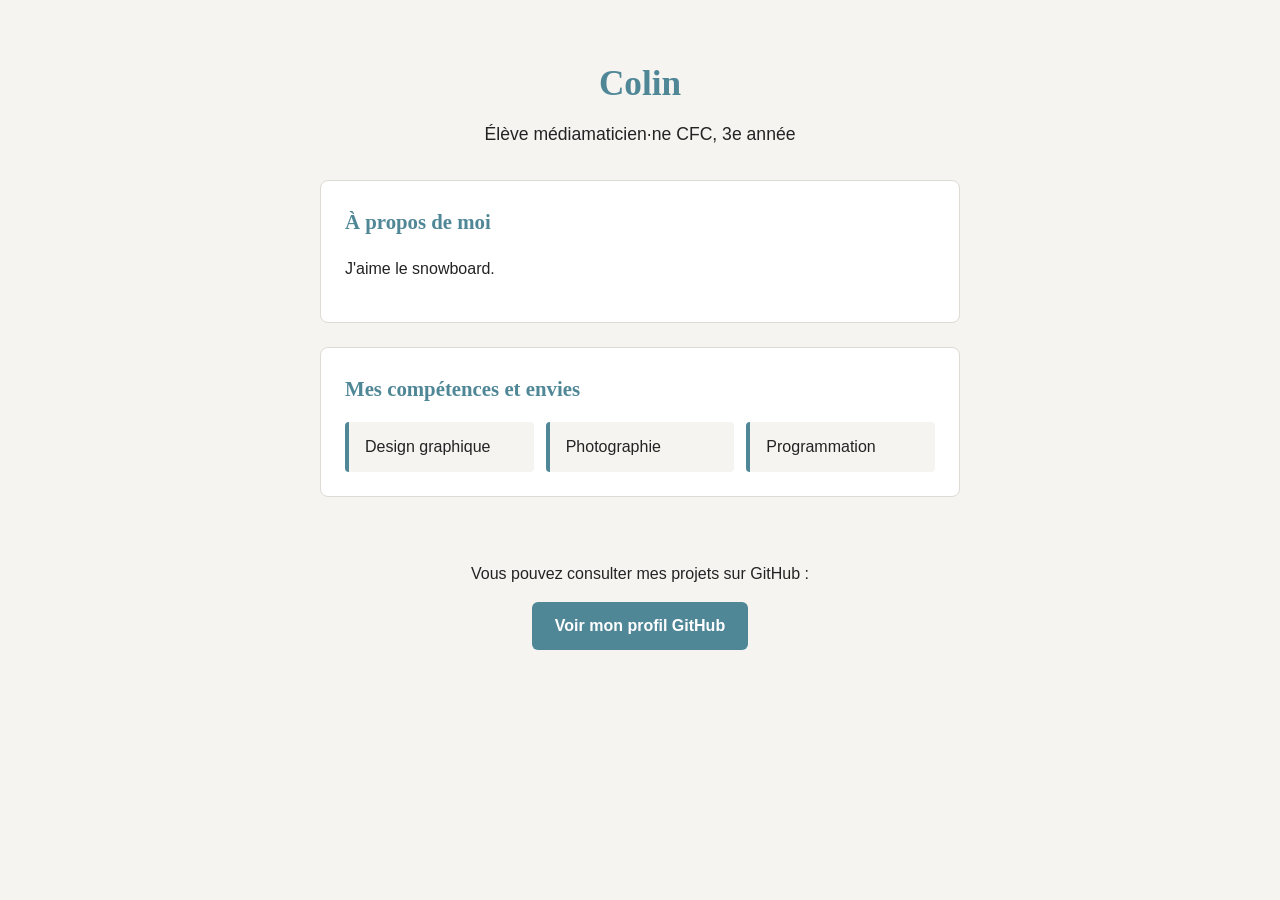
==== index.html @ 80e3033c "Ajoute la page profil générée avec l’IA, corrigée à la main" ====
<!DOCTYPE html>
<html lang="fr">
<head>
<meta charset="UTF-8">
<meta name="viewport" content="width=device-width, initial-scale=1.0">
<title>Colin — Page de présentation</title>
<style>
  /* Couleurs sobres et police définies une seule fois pour toute la page */
  :root {
    --couleur-fond: #f5f4f1;
    --couleur-carte: #ffffff;
    --couleur-texte: #232323;
    --couleur-accent: #508797;
    --couleur-bordure: #dedad4;
  }

  * {
    box-sizing: border-box;
  }

  body {
    margin: 0;
    padding: 1.5rem;
    background-color: var(--couleur-fond);
    color: var(--couleur-texte);
    font-family: Arial, Helvetica, sans-serif;
    line-height: 1.6;
  }

  main {
    max-width: 640px;
    margin: 0 auto;
  }

  header {
    text-align: center;
    padding: 2rem 1rem;
  }

  header h1 {
    font-family: Georgia, "Times New Roman", serif;
    font-size: 2.2rem;
    margin: 0 0 0.5rem 0;
    color: var(--couleur-accent);
  }

  header p {
    margin: 0;
    font-size: 1.1rem;
  }

  section {
    background-color: var(--couleur-carte);
    border: 1px solid var(--couleur-bordure);
    border-radius: 8px;
    padding: 1.5rem;
    margin-bottom: 1.5rem;
  }

  section h2 {
    font-family: Georgia, "Times New Roman", serif;
    font-size: 1.3rem;
    color: var(--couleur-accent);
    margin-top: 0;
  }

  /* Les compétences s'affichent en colonne sur mobile et en ligne sur grand écran */
  ul.competences {
    list-style: none;
    padding: 0;
    margin: 0;
    display: flex;
    flex-direction: column;
    gap: 0.75rem;
  }

  ul.competences li {
    background-color: var(--couleur-fond);
    border-left: 4px solid var(--couleur-accent);
    padding: 0.75rem 1rem;
    border-radius: 4px;
  }

  footer {
    text-align: center;
    padding: 1.5rem 1rem;
  }

  .lien-github {
    display: inline-block;
    padding: 0.7rem 1.4rem;
    background-color: var(--couleur-accent);
    color: #ffffff;
    text-decoration: none;
    border-radius: 6px;
    font-weight: bold;
  }

  .lien-github:hover,
  .lien-github:focus {
    background-color: #1e454f;
  }

  @media (min-width: 500px) {
    ul.competences {
      flex-direction: row;
      flex-wrap: wrap;
    }

    ul.competences li {
      flex: 1 1 30%;
    }
  }
</style>
</head>
<body>
  <main>
    <header>
      <h1>Colin</h1>
      <p>Élève médiamaticien·ne CFC, 3e année</p>
    </header>

    <section>
      <h2>À propos de moi</h2>
      <p>J'aime le snowboard.</p>
    </section>

    <section>
      <h2>Mes compétences et envies</h2>
      <ul class="competences">
        <li>Design graphique</li>
        <li>Photographie</li>
        <li>Programmation</li>
      </ul>
    </section>

    <footer>
      <!-- Le lien s'ouvre dans le même onglet, simple et clair pour la personne qui visite -->
      <p>Vous pouvez consulter mes projets sur GitHub :</p>
      <a class="lien-github" href="https://github.com/colinbenamo-afk">Voir mon profil GitHub</a>
    </footer>
  </main>
</body>
</html>
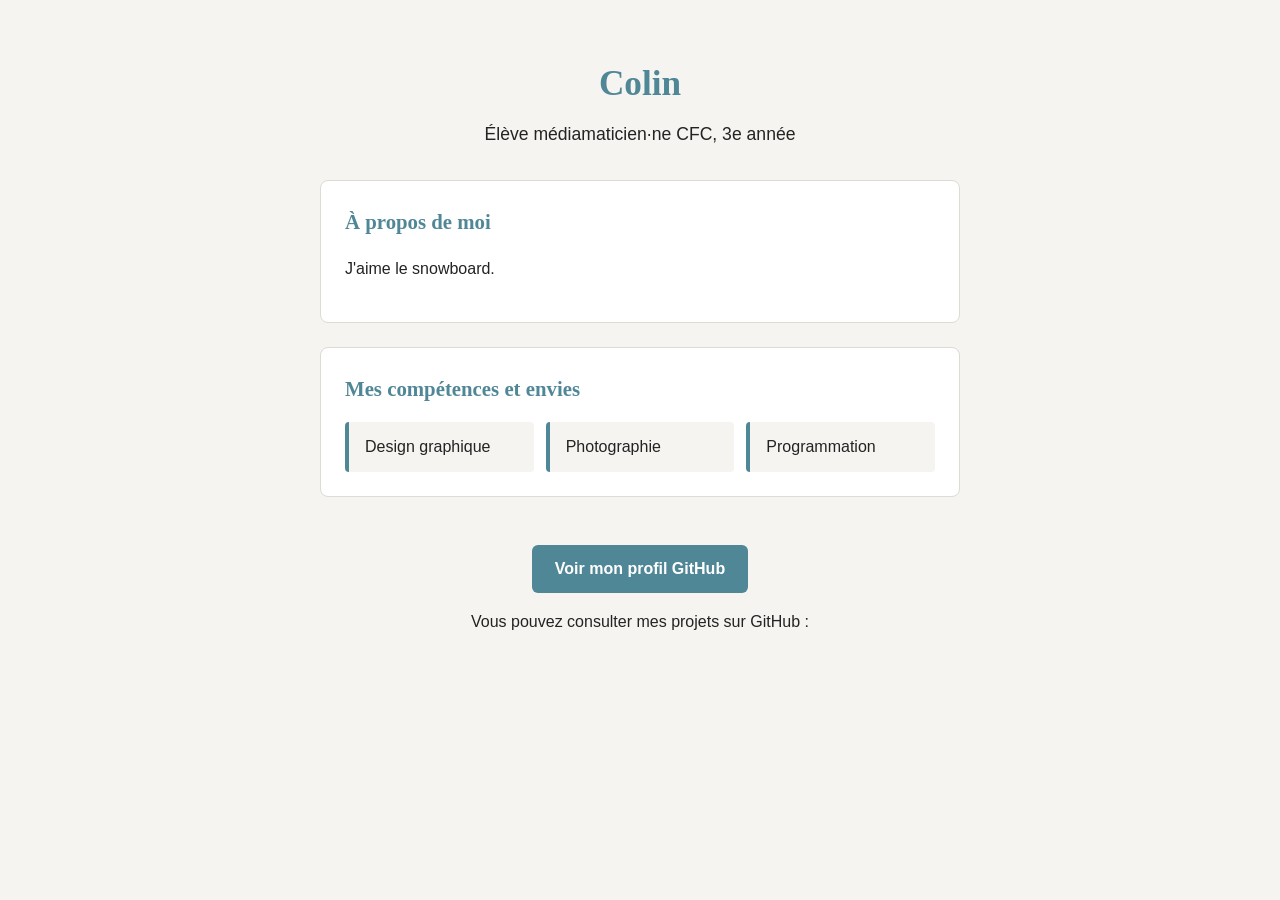
==== commit f014efca: "modification du bouton" ====
--- a/index.html
+++ b/index.html
@@ -24,7 +24,7 @@
     background-color: var(--couleur-fond);
     color: var(--couleur-texte);
     font-family: Arial, Helvetica, sans-serif;
-    line-height: 1.6;
+    line-height: 1.6; 
   }
 
   main {
@@ -135,10 +135,19 @@
     </section>
 
     <footer>
+      <a id="magic" class="lien-github" href="https://github.com/colinbenamo-afk">
+  Voir mon profil GitHub
+</a>
       <!-- Le lien s'ouvre dans le même onglet, simple et clair pour la personne qui visite -->
       <p>Vous pouvez consulter mes projets sur GitHub :</p>
-      <a class="lien-github" href="https://github.com/colinbenamo-afk">Voir mon profil GitHub</a>
+     <!--  <a class="lien-github" href="https://github.com/colinbenamo-afk">Voir mon profil GitHub</a> -->
     </footer>
   </main>
+  <script>
+  document.getElementById("magic").addEventListener("click", function () {
+    this.style.backgroundColor = "#e36414";
+    this.style.color = "#ffffff";
+  });
+</script>
 </body>
-</html>+</html>
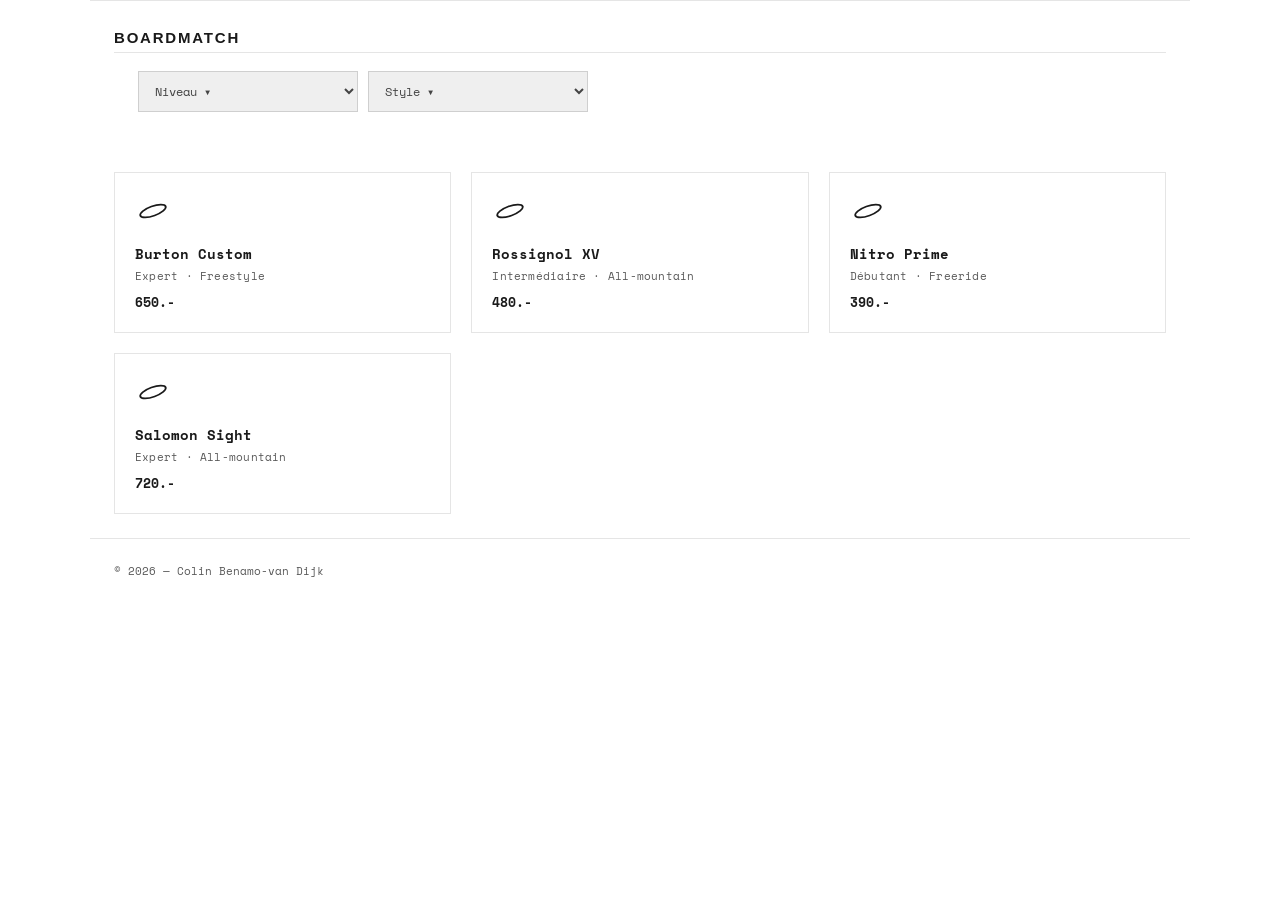
==== commit 114e1c36: "index.html devient l'app BoardMatch : catalogue responsive avec filtres niveau/style Co-Authored-By:" ====
--- a/index.html
+++ b/index.html
@@ -1,153 +1,79 @@
-<!DOCTYPE html>
+<!doctype html>
 <html lang="fr">
 <head>
-<meta charset="UTF-8">
-<meta name="viewport" content="width=device-width, initial-scale=1.0">
-<title>Colin — Page de présentation</title>
-<style>
-  /* Couleurs sobres et police définies une seule fois pour toute la page */
-  :root {
-    --couleur-fond: #f5f4f1;
-    --couleur-carte: #ffffff;
-    --couleur-texte: #232323;
-    --couleur-accent: #508797;
-    --couleur-bordure: #dedad4;
-  }
-
-  * {
-    box-sizing: border-box;
-  }
-
-  body {
-    margin: 0;
-    padding: 1.5rem;
-    background-color: var(--couleur-fond);
-    color: var(--couleur-texte);
-    font-family: Arial, Helvetica, sans-serif;
-    line-height: 1.6; 
-  }
-
-  main {
-    max-width: 640px;
-    margin: 0 auto;
-  }
-
-  header {
-    text-align: center;
-    padding: 2rem 1rem;
-  }
-
-  header h1 {
-    font-family: Georgia, "Times New Roman", serif;
-    font-size: 2.2rem;
-    margin: 0 0 0.5rem 0;
-    color: var(--couleur-accent);
-  }
-
-  header p {
-    margin: 0;
-    font-size: 1.1rem;
-  }
-
-  section {
-    background-color: var(--couleur-carte);
-    border: 1px solid var(--couleur-bordure);
-    border-radius: 8px;
-    padding: 1.5rem;
-    margin-bottom: 1.5rem;
-  }
-
-  section h2 {
-    font-family: Georgia, "Times New Roman", serif;
-    font-size: 1.3rem;
-    color: var(--couleur-accent);
-    margin-top: 0;
-  }
-
-  /* Les compétences s'affichent en colonne sur mobile et en ligne sur grand écran */
-  ul.competences {
-    list-style: none;
-    padding: 0;
-    margin: 0;
-    display: flex;
-    flex-direction: column;
-    gap: 0.75rem;
-  }
-
-  ul.competences li {
-    background-color: var(--couleur-fond);
-    border-left: 4px solid var(--couleur-accent);
-    padding: 0.75rem 1rem;
-    border-radius: 4px;
-  }
-
-  footer {
-    text-align: center;
-    padding: 1.5rem 1rem;
-  }
-
-  .lien-github {
-    display: inline-block;
-    padding: 0.7rem 1.4rem;
-    background-color: var(--couleur-accent);
-    color: #ffffff;
-    text-decoration: none;
-    border-radius: 6px;
-    font-weight: bold;
-  }
-
-  .lien-github:hover,
-  .lien-github:focus {
-    background-color: #1e454f;
-  }
-
-  @media (min-width: 500px) {
-    ul.competences {
-      flex-direction: row;
-      flex-wrap: wrap;
-    }
-
-    ul.competences li {
-      flex: 1 1 30%;
-    }
-  }
-</style>
+<meta charset="utf-8">
+<meta name="viewport" content="width=device-width, initial-scale=1">
+<title>BoardMatch — Catalogue de snowboard</title>
+<link rel="preconnect" href="https://fonts.googleapis.com">
+<link rel="preconnect" href="https://fonts.gstatic.com" crossorigin>
+<link href="https://fonts.googleapis.com/css2?family=Space+Mono:wght@400;700&display=swap" rel="stylesheet">
+<link rel="stylesheet" href="style.css">
 </head>
 <body>
+  <header class="topbar">
+    <h1 class="brand">BoardMatch</h1>
+    <nav class="filters" aria-label="Filtrer les planches">
+      <label class="visually-hidden" for="filtre-niveau">Filtrer par niveau</label>
+      <select id="filtre-niveau" class="filter-field">
+        <option value="">Niveau &#9662;</option>
+        <option value="Expert">Expert</option>
+        <option value="Interm&eacute;diaire">Interm&eacute;diaire</option>
+        <option value="D&eacute;butant">D&eacute;butant</option>
+      </select>
+      <label class="visually-hidden" for="filtre-style">Filtrer par style</label>
+      <select id="filtre-style" class="filter-field">
+        <option value="">Style &#9662;</option>
+        <option value="Freestyle">Freestyle</option>
+        <option value="All-mountain">All-mountain</option>
+        <option value="Freeride">Freeride</option>
+      </select>
+    </nav>
+  </header>
+
   <main>
-    <header>
-      <h1>Colin</h1>
-      <p>Élève médiamaticien·ne CFC, 3e année</p>
-    </header>
-
-    <section>
-      <h2>À propos de moi</h2>
-      <p>J'aime le snowboard.</p>
+    <h2 class="visually-hidden">Liste des planches disponibles</h2>
+    <section class="list" id="liste-planches">
+      <article class="row" data-niveau="Expert" data-style="Freestyle">
+        <svg class="picto" viewBox="0 0 24 24" fill="none" stroke="#1a1a1a" stroke-width="1.2" aria-hidden="true"><ellipse cx="12" cy="12" rx="9" ry="3.2" transform="rotate(-20 12 12)"/></svg>
+        <div class="info">
+          <h3 class="name">Burton Custom</h3>
+          <p class="meta">Expert &middot; Freestyle</p>
+        </div>
+        <p class="price">650.-</p>
+      </article>
+      <article class="row" data-niveau="Interm&eacute;diaire" data-style="All-mountain">
+        <svg class="picto" viewBox="0 0 24 24" fill="none" stroke="#1a1a1a" stroke-width="1.2" aria-hidden="true"><ellipse cx="12" cy="12" rx="9" ry="3.2" transform="rotate(-20 12 12)"/></svg>
+        <div class="info">
+          <h3 class="name">Rossignol XV</h3>
+          <p class="meta">Interm&eacute;diaire &middot; All-mountain</p>
+        </div>
+        <p class="price">480.-</p>
+      </article>
+      <article class="row" data-niveau="D&eacute;butant" data-style="Freeride">
+        <svg class="picto" viewBox="0 0 24 24" fill="none" stroke="#1a1a1a" stroke-width="1.2" aria-hidden="true"><ellipse cx="12" cy="12" rx="9" ry="3.2" transform="rotate(-20 12 12)"/></svg>
+        <div class="info">
+          <h3 class="name">Nitro Prime</h3>
+          <p class="meta">D&eacute;butant &middot; Freeride</p>
+        </div>
+        <p class="price">390.-</p>
+      </article>
+      <article class="row" data-niveau="Expert" data-style="All-mountain">
+        <svg class="picto" viewBox="0 0 24 24" fill="none" stroke="#1a1a1a" stroke-width="1.2" aria-hidden="true"><ellipse cx="12" cy="12" rx="9" ry="3.2" transform="rotate(-20 12 12)"/></svg>
+        <div class="info">
+          <h3 class="name">Salomon Sight</h3>
+          <p class="meta">Expert &middot; All-mountain</p>
+        </div>
+        <p class="price">720.-</p>
+      </article>
     </section>
 
-    <section>
-      <h2>Mes compétences et envies</h2>
-      <ul class="competences">
-        <li>Design graphique</li>
-        <li>Photographie</li>
-        <li>Programmation</li>
-      </ul>
-    </section>
+    <p class="empty" id="empty-state">Aucune planche ne correspond &agrave; ce filtre.</p>
+  </main>
 
-    <footer>
-      <a id="magic" class="lien-github" href="https://github.com/colinbenamo-afk">
-  Voir mon profil GitHub
-</a>
-      <!-- Le lien s'ouvre dans le même onglet, simple et clair pour la personne qui visite -->
-      <p>Vous pouvez consulter mes projets sur GitHub :</p>
-     <!--  <a class="lien-github" href="https://github.com/colinbenamo-afk">Voir mon profil GitHub</a> -->
-    </footer>
-  </main>
-  <script>
-  document.getElementById("magic").addEventListener("click", function () {
-    this.style.backgroundColor = "#e36414";
-    this.style.color = "#ffffff";
-  });
-</script>
+  <footer class="site-footer">
+    <p>&copy; 2026 &mdash; Colin Benamo-van Dijk</p>
+  </footer>
+
+  <script src="script.js"></script>
 </body>
 </html>
--- a/style.css
+++ b/style.css
@@ -0,0 +1,189 @@
+/* BoardMatch — design tokens centralisés (palette, typo, espacements) */
+:root {
+  --color-bg: #ffffff;
+  --color-text: #1a1a1a;
+  --color-text-muted: #444444;
+  --color-meta: #595959;
+  --color-border: #e5e5e5;
+  --color-border-strong: #cfcfcf;
+  --color-border-soft: #eeeeee;
+
+  --font-title: -apple-system, "Helvetica Neue", Arial, sans-serif;
+  --font-body: "Space Mono", monospace;
+
+  --space-1: 0.25rem;
+  --space-2: 0.5rem;
+  --space-3: 1rem;
+  --space-4: 1.5rem;
+}
+
+* { box-sizing: border-box; margin: 0; padding: 0; }
+
+.visually-hidden {
+  position: absolute;
+  width: 0.0625rem;
+  height: 0.0625rem;
+  padding: 0;
+  margin: -0.0625rem;
+  overflow: hidden;
+  clip: rect(0, 0, 0, 0);
+  white-space: nowrap;
+  border: 0;
+}
+
+body {
+  width: 100%;
+  min-height: 100vh;
+  background: var(--color-bg);
+  color: var(--color-text);
+  font-family: var(--font-body);
+}
+
+.topbar,
+.filters,
+.list {
+  max-width: 68.75rem;
+  margin: 0 auto;
+}
+
+.topbar {
+  padding: 1.75rem var(--space-4) 1.125rem;
+  border-top: 0.0625rem solid var(--color-border);
+}
+
+.brand {
+  font-family: var(--font-title);
+  font-size: 0.9375rem;
+  letter-spacing: 0.12em;
+  text-transform: uppercase;
+  color: var(--color-text);
+  font-weight: 600;
+  margin-bottom: 0.375rem;
+}
+
+.filters {
+  display: flex;
+  gap: 0.625rem;
+  padding: 1.125rem var(--space-4);
+  border-top: 0.0625rem solid var(--color-border);
+}
+
+.filter-field {
+  flex: 1;
+  max-width: 13.75rem;
+  border: 0.0625rem solid var(--color-border-strong);
+  padding: 0.625rem 0.75rem;
+  font-size: 0.75rem;
+  color: var(--color-text-muted);
+  font-family: var(--font-body);
+  cursor: pointer;
+}
+
+.filter-field:hover {
+  border-color: var(--color-text);
+}
+
+.list {
+  padding: 0 var(--space-4) var(--space-4);
+}
+
+/* mobile : liste simple, une planche par ligne */
+.row {
+  display: flex;
+  align-items: center;
+  padding: 1.25rem 0;
+  border-bottom: 0.0625rem solid var(--color-border-soft);
+}
+
+.picto {
+  width: 1.375rem;
+  height: 1.375rem;
+  margin-right: var(--space-3);
+  flex-shrink: 0;
+}
+
+.info {
+  flex: 1;
+}
+
+.name {
+  font-size: 0.875rem;
+  font-weight: 700;
+  color: var(--color-text);
+}
+
+.meta {
+  font-size: 0.6875rem;
+  color: var(--color-meta);
+  margin-top: var(--space-1);
+  letter-spacing: 0.02em;
+}
+
+.price {
+  font-size: 0.8125rem;
+  color: var(--color-text);
+  font-weight: 700;
+}
+
+/* tablette : deux colonnes */
+@media (min-width: 40rem) {
+  .list {
+    display: grid;
+    grid-template-columns: repeat(2, 1fr);
+    gap: 0 2rem;
+    padding-top: 0.625rem;
+  }
+}
+
+/* grand ecran (ordinateur) : trois colonnes, cartes avec bordure */
+@media (min-width: 56.25rem) {
+  .list {
+    grid-template-columns: repeat(3, 1fr);
+    gap: 1.25rem;
+    padding-top: var(--space-4);
+  }
+
+  .row {
+    flex-direction: column;
+    align-items: flex-start;
+    border: 0.0625rem solid var(--color-border);
+    padding: 1.25rem;
+  }
+
+  .picto {
+    width: 2.25rem;
+    height: 2.25rem;
+    margin-right: 0;
+    margin-bottom: 0.875rem;
+  }
+
+  .price {
+    margin-top: var(--space-2);
+  }
+}
+
+/* pas de resultat (filtre sans correspondance) */
+.empty {
+  display: none;
+  padding: 3.75rem var(--space-4);
+  text-align: center;
+  color: var(--color-meta);
+  font-size: 0.8125rem;
+}
+
+.empty.visible {
+  display: block;
+}
+
+.row.hidden {
+  display: none;
+}
+
+.site-footer {
+  max-width: 68.75rem;
+  margin: 0 auto;
+  padding: var(--space-4);
+  border-top: 0.0625rem solid var(--color-border);
+  color: var(--color-meta);
+  font-size: 0.6875rem;
+}
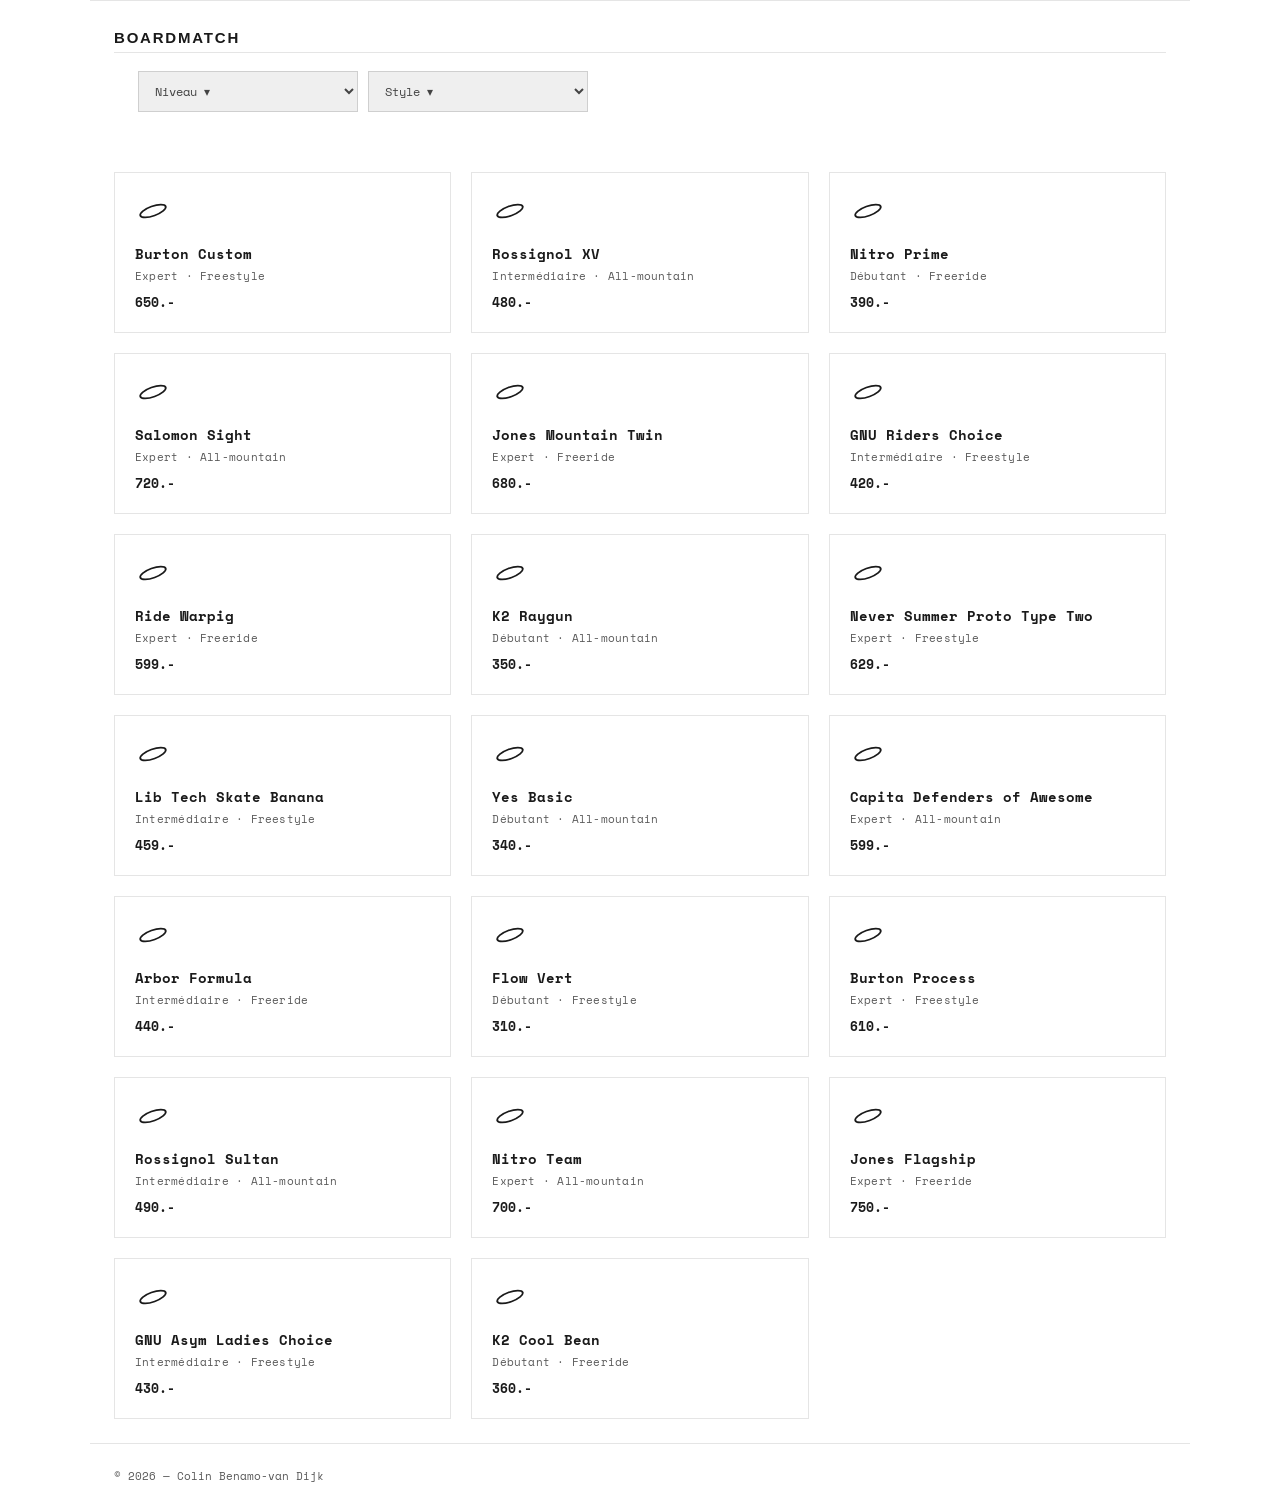
==== commit bfef00fb: "chargement des planches depuis data.json avec fetch (js/app.js) + états chargement/vide/erreur Co-Au" ====
--- a/index.html
+++ b/index.html
@@ -33,38 +33,7 @@
   <main>
     <h2 class="visually-hidden">Liste des planches disponibles</h2>
     <section class="list" id="liste-planches">
-      <article class="row" data-niveau="Expert" data-style="Freestyle">
-        <svg class="picto" viewBox="0 0 24 24" fill="none" stroke="#1a1a1a" stroke-width="1.2" aria-hidden="true"><ellipse cx="12" cy="12" rx="9" ry="3.2" transform="rotate(-20 12 12)"/></svg>
-        <div class="info">
-          <h3 class="name">Burton Custom</h3>
-          <p class="meta">Expert &middot; Freestyle</p>
-        </div>
-        <p class="price">650.-</p>
-      </article>
-      <article class="row" data-niveau="Interm&eacute;diaire" data-style="All-mountain">
-        <svg class="picto" viewBox="0 0 24 24" fill="none" stroke="#1a1a1a" stroke-width="1.2" aria-hidden="true"><ellipse cx="12" cy="12" rx="9" ry="3.2" transform="rotate(-20 12 12)"/></svg>
-        <div class="info">
-          <h3 class="name">Rossignol XV</h3>
-          <p class="meta">Interm&eacute;diaire &middot; All-mountain</p>
-        </div>
-        <p class="price">480.-</p>
-      </article>
-      <article class="row" data-niveau="D&eacute;butant" data-style="Freeride">
-        <svg class="picto" viewBox="0 0 24 24" fill="none" stroke="#1a1a1a" stroke-width="1.2" aria-hidden="true"><ellipse cx="12" cy="12" rx="9" ry="3.2" transform="rotate(-20 12 12)"/></svg>
-        <div class="info">
-          <h3 class="name">Nitro Prime</h3>
-          <p class="meta">D&eacute;butant &middot; Freeride</p>
-        </div>
-        <p class="price">390.-</p>
-      </article>
-      <article class="row" data-niveau="Expert" data-style="All-mountain">
-        <svg class="picto" viewBox="0 0 24 24" fill="none" stroke="#1a1a1a" stroke-width="1.2" aria-hidden="true"><ellipse cx="12" cy="12" rx="9" ry="3.2" transform="rotate(-20 12 12)"/></svg>
-        <div class="info">
-          <h3 class="name">Salomon Sight</h3>
-          <p class="meta">Expert &middot; All-mountain</p>
-        </div>
-        <p class="price">720.-</p>
-      </article>
+      <!-- Les cartes planches sont injectées ici par js/app.js (fetch sur data.json) -->
     </section>
 
     <p class="empty" id="empty-state">Aucune planche ne correspond &agrave; ce filtre.</p>
@@ -74,6 +43,6 @@
     <p>&copy; 2026 &mdash; Colin Benamo-van Dijk</p>
   </footer>
 
-  <script src="script.js"></script>
+  <script src="js/app.js"></script>
 </body>
 </html>
--- a/style.css
+++ b/style.css
@@ -162,6 +162,16 @@
   }
 }
 
+/* etats dynamiques pilotes par js/app.js (chargement, vide, erreur) */
+.etat-chargement,
+.etat-vide,
+.etat-erreur {
+  padding: 3.75rem var(--space-4);
+  text-align: center;
+  color: var(--color-meta);
+  font-size: 0.8125rem;
+}
+
 /* pas de resultat (filtre sans correspondance) */
 .empty {
   display: none;
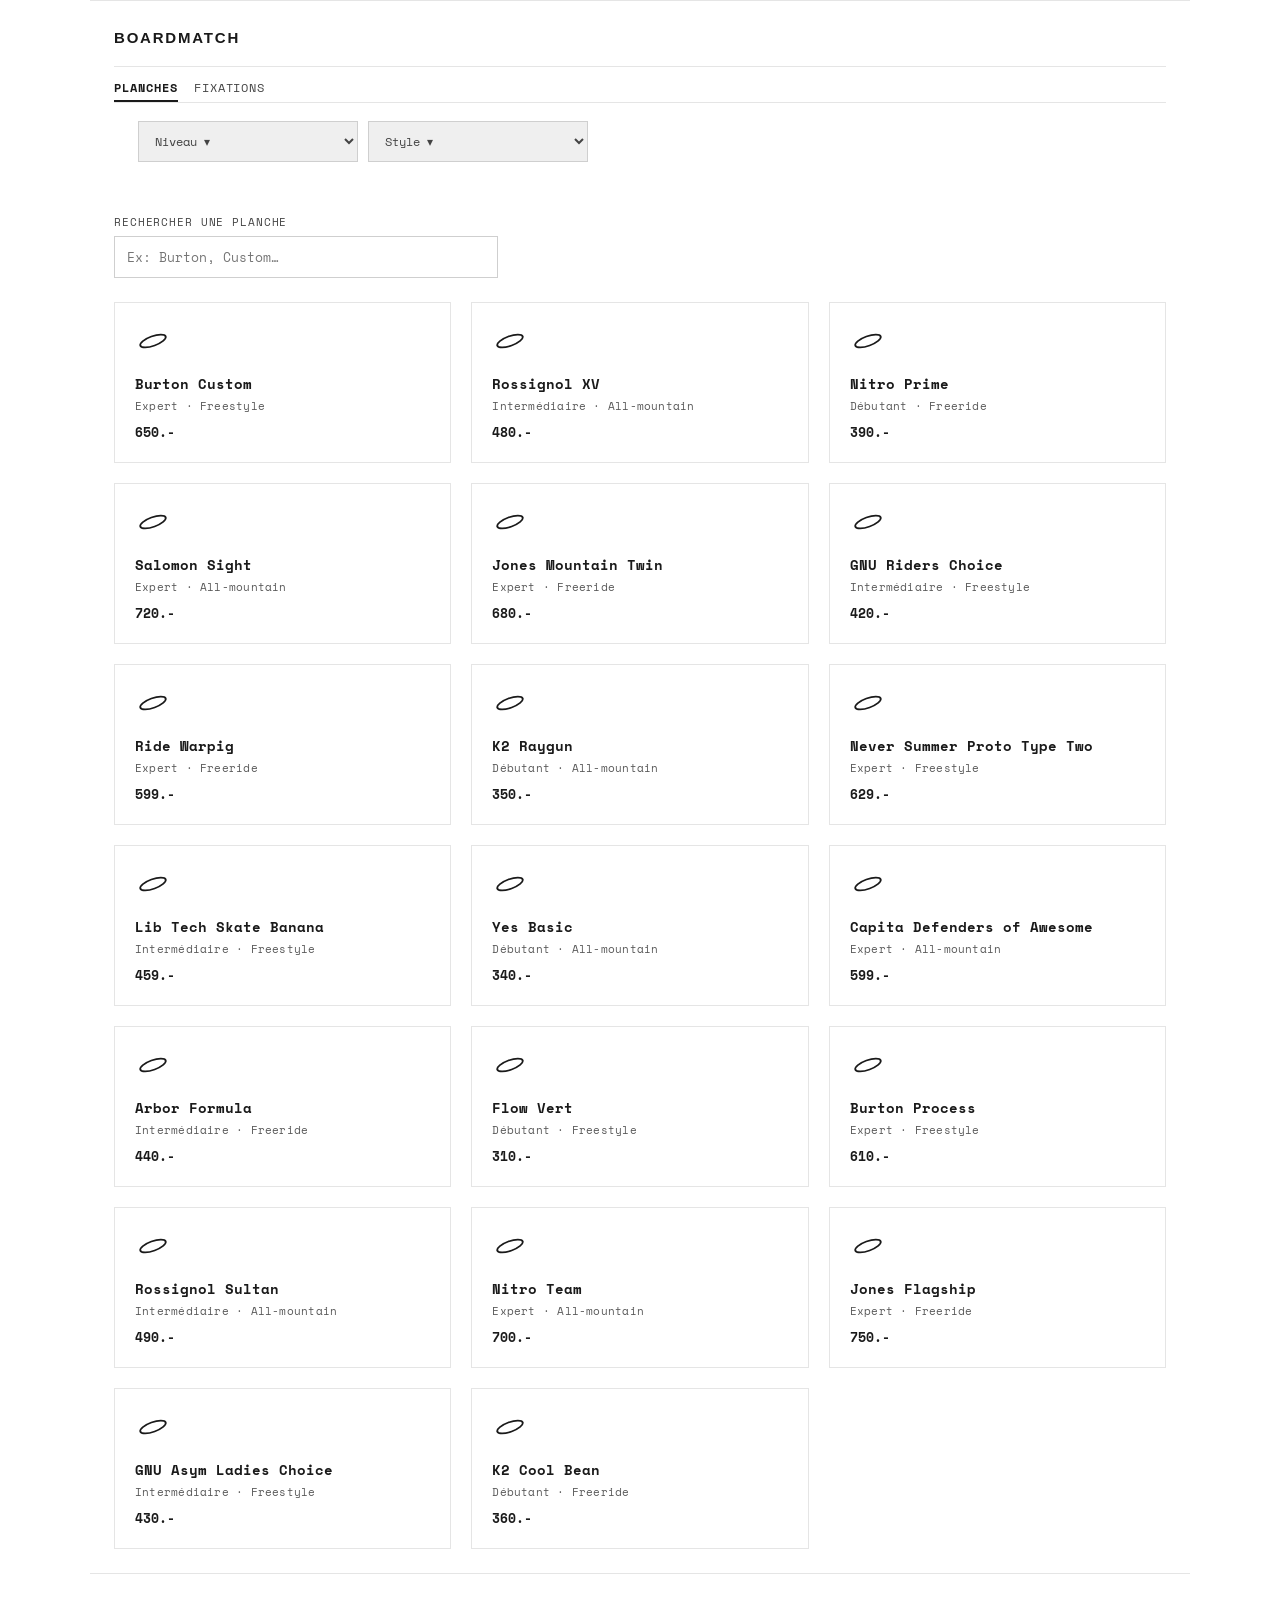
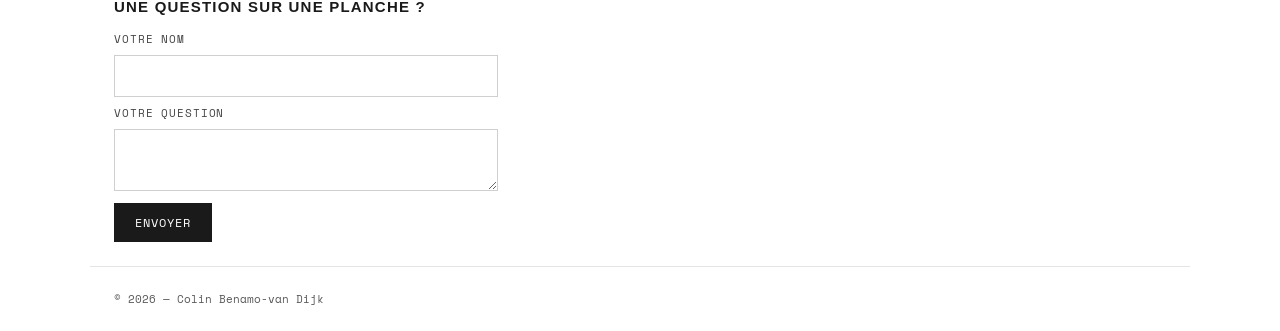
==== commit cf2f8843: "ajout de la page catalogue fixations et du menu Planches/Fixations Co-Authored-By: Claude Opus 5.5 <" ====
--- a/index.html
+++ b/index.html
@@ -12,6 +12,10 @@
 <body>
   <header class="topbar">
     <h1 class="brand">BoardMatch</h1>
+    <nav class="catalog-switch" aria-label="Changer de catalogue">
+      <a href="index.html" class="switch-link is-active">Planches</a>
+      <a href="fixations.html" class="switch-link">Fixations</a>
+    </nav>
     <nav class="filters" aria-label="Filtrer les planches">
       <label class="visually-hidden" for="filtre-niveau">Filtrer par niveau</label>
       <select id="filtre-niveau" class="filter-field">
@@ -32,11 +36,31 @@
 
   <main>
     <h2 class="visually-hidden">Liste des planches disponibles</h2>
+
+    <div class="search-field">
+      <label for="recherche">Rechercher une planche</label>
+      <input type="search" id="recherche" placeholder="Ex: Burton, Custom&hellip;">
+    </div>
+
     <section class="list" id="liste-planches">
       <!-- Les cartes planches sont injectées ici par js/app.js (fetch sur data.json) -->
     </section>
 
     <p class="empty" id="empty-state">Aucune planche ne correspond &agrave; ce filtre.</p>
+
+    <section class="contact">
+      <h2>Une question sur une planche ?</h2>
+      <form id="form-contact">
+        <label for="champ-nom">Votre nom</label>
+        <input id="champ-nom" type="text" required>
+
+        <label for="champ-message">Votre question</label>
+        <textarea id="champ-message" required></textarea>
+
+        <button type="submit">Envoyer</button>
+        <p id="confirmation" hidden>&#9989; Merci, votre question a bien &eacute;t&eacute; envoy&eacute;e.</p>
+      </form>
+    </section>
   </main>
 
   <footer class="site-footer">
--- a/style.css
+++ b/style.css
@@ -61,6 +61,37 @@
   margin-bottom: 0.375rem;
 }
 
+.catalog-switch {
+  display: flex;
+  gap: 1rem;
+  margin-top: 1.25rem;
+  padding-top: 0.75rem;
+  border-top: 0.0625rem solid var(--color-border);
+}
+
+.switch-link {
+  font-family: var(--font-body);
+  font-size: 0.75rem;
+  text-transform: uppercase;
+  letter-spacing: 0.08em;
+  color: var(--color-text-muted);
+  text-decoration: none;
+  padding-bottom: 0.25rem;
+  border-bottom: 0.125rem solid transparent;
+  transition: color 150ms ease, border-color 150ms ease;
+}
+
+.switch-link:hover,
+.switch-link:focus-visible {
+  color: var(--color-text);
+}
+
+.switch-link.is-active {
+  color: var(--color-text);
+  border-bottom-color: var(--color-text);
+  font-weight: 700;
+}
+
 .filters {
   display: flex;
   gap: 0.625rem;
@@ -77,10 +108,13 @@
   color: var(--color-text-muted);
   font-family: var(--font-body);
   cursor: pointer;
-}
-
-.filter-field:hover {
+  transition: border-color 150ms ease;
+}
+
+.filter-field:hover,
+.filter-field:focus-visible {
   border-color: var(--color-text);
+  outline: none;
 }
 
 .list {
@@ -93,6 +127,12 @@
   align-items: center;
   padding: 1.25rem 0;
   border-bottom: 0.0625rem solid var(--color-border-soft);
+  transition: transform 200ms ease, border-color 200ms ease;
+}
+
+.row:hover,
+.row:focus-visible {
+  transform: translateY(-0.25rem);
 }
 
 .picto {
@@ -150,6 +190,11 @@
     padding: 1.25rem;
   }
 
+  .row:hover,
+  .row:focus-visible {
+    border-color: var(--color-text);
+  }
+
   .picto {
     width: 2.25rem;
     height: 2.25rem;
@@ -197,3 +242,121 @@
   color: var(--color-meta);
   font-size: 0.6875rem;
 }
+
+/* champ de recherche (e3-4) */
+.search-field {
+  max-width: 68.75rem;
+  margin: 0 auto;
+  padding: var(--space-3) var(--space-4) 0;
+}
+
+.search-field label {
+  display: block;
+  font-size: 0.6875rem;
+  text-transform: uppercase;
+  letter-spacing: 0.08em;
+  color: var(--color-text-muted);
+  margin-bottom: 0.375rem;
+}
+
+.search-field input[type="search"] {
+  width: 100%;
+  max-width: 24rem;
+  border: 0.0625rem solid var(--color-border-strong);
+  padding: 0.625rem 0.75rem;
+  font-size: 0.8125rem;
+  font-family: var(--font-body);
+  color: var(--color-text);
+  transition: border-color 150ms ease;
+}
+
+.search-field input[type="search"]:focus-visible {
+  outline: none;
+  border-color: var(--color-text);
+}
+
+/* formulaire de contact (e3-4) */
+.contact {
+  max-width: 68.75rem;
+  margin: 0 auto;
+  padding: var(--space-4);
+  border-top: 0.0625rem solid var(--color-border);
+}
+
+.contact h2 {
+  font-family: var(--font-title);
+  font-size: 0.9375rem;
+  text-transform: uppercase;
+  letter-spacing: 0.08em;
+  margin-bottom: var(--space-3);
+}
+
+.contact form {
+  display: flex;
+  flex-direction: column;
+  gap: var(--space-2);
+  max-width: 24rem;
+}
+
+.contact label {
+  font-size: 0.6875rem;
+  text-transform: uppercase;
+  letter-spacing: 0.08em;
+  color: var(--color-text-muted);
+}
+
+.contact input[type="text"],
+.contact textarea {
+  border: 0.0625rem solid var(--color-border-strong);
+  padding: 0.625rem 0.75rem;
+  font-size: 0.8125rem;
+  font-family: var(--font-body);
+  color: var(--color-text);
+  resize: vertical;
+  transition: border-color 150ms ease;
+}
+
+.contact input[type="text"]:focus-visible,
+.contact textarea:focus-visible {
+  outline: none;
+  border-color: var(--color-text);
+}
+
+.contact button {
+  align-self: flex-start;
+  margin-top: 0.25rem;
+  border: 0.0625rem solid var(--color-text);
+  background: var(--color-text);
+  color: var(--color-bg);
+  padding: 0.625rem 1.25rem;
+  font-size: 0.75rem;
+  text-transform: uppercase;
+  letter-spacing: 0.08em;
+  font-family: var(--font-body);
+  cursor: pointer;
+  transition: opacity 150ms ease, transform 150ms ease;
+}
+
+.contact button:hover,
+.contact button:focus-visible {
+  opacity: 0.85;
+}
+
+.contact button:active {
+  transform: translateY(0.0625rem);
+}
+
+#confirmation {
+  margin-top: var(--space-2);
+  font-size: 0.8125rem;
+  color: var(--color-text);
+}
+
+/* e3-5 — accessibilité vestibulaire : on annule toutes les micro-interactions
+   si l'utilisateur a activé la réduction d'animation dans son système. */
+@media (prefers-reduced-motion: reduce) {
+  *, *::before, *::after {
+    transition: none !important;
+    animation: none !important;
+  }
+}
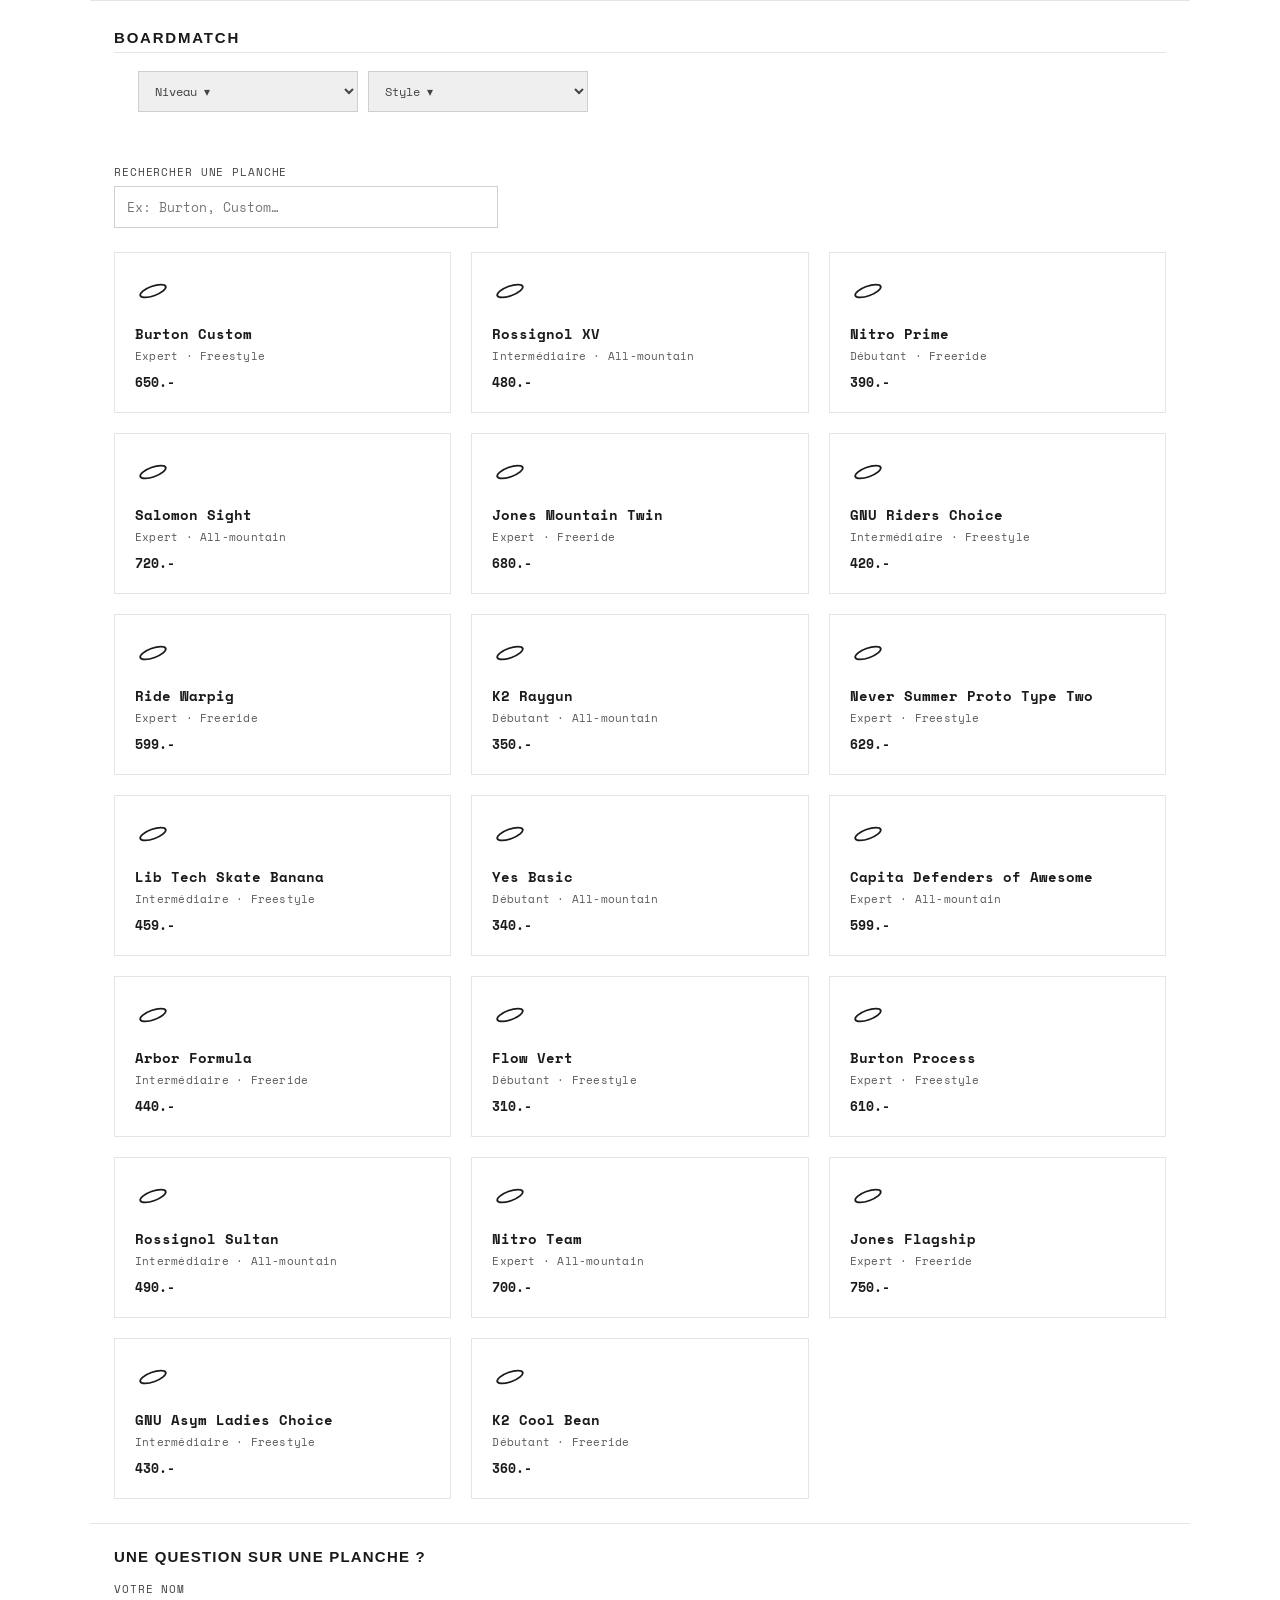
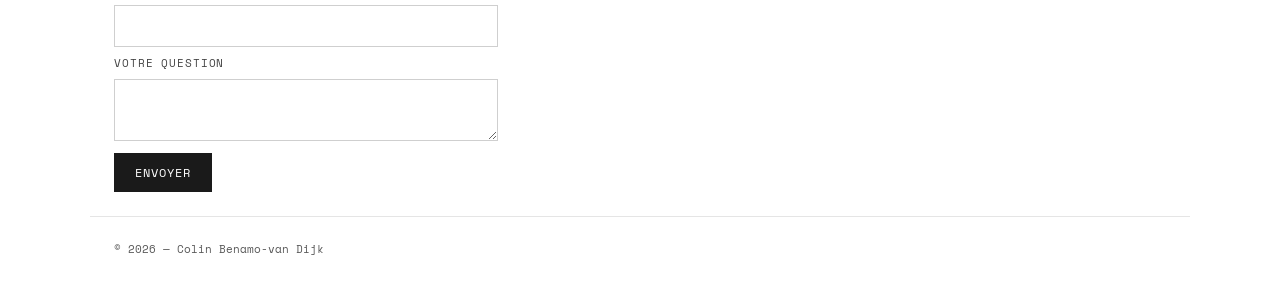
==== commit 707eb9df: "ajout du formulaire de contact avec message de confirmation Co-Authored-By: Claude Opus 5.5 <noreply" ====
--- a/index.html
+++ b/index.html
@@ -12,10 +12,6 @@
 <body>
   <header class="topbar">
     <h1 class="brand">BoardMatch</h1>
-    <nav class="catalog-switch" aria-label="Changer de catalogue">
-      <a href="index.html" class="switch-link is-active">Planches</a>
-      <a href="fixations.html" class="switch-link">Fixations</a>
-    </nav>
     <nav class="filters" aria-label="Filtrer les planches">
       <label class="visually-hidden" for="filtre-niveau">Filtrer par niveau</label>
       <select id="filtre-niveau" class="filter-field">
--- a/style.css
+++ b/style.css
@@ -61,37 +61,6 @@
   margin-bottom: 0.375rem;
 }
 
-.catalog-switch {
-  display: flex;
-  gap: 1rem;
-  margin-top: 1.25rem;
-  padding-top: 0.75rem;
-  border-top: 0.0625rem solid var(--color-border);
-}
-
-.switch-link {
-  font-family: var(--font-body);
-  font-size: 0.75rem;
-  text-transform: uppercase;
-  letter-spacing: 0.08em;
-  color: var(--color-text-muted);
-  text-decoration: none;
-  padding-bottom: 0.25rem;
-  border-bottom: 0.125rem solid transparent;
-  transition: color 150ms ease, border-color 150ms ease;
-}
-
-.switch-link:hover,
-.switch-link:focus-visible {
-  color: var(--color-text);
-}
-
-.switch-link.is-active {
-  color: var(--color-text);
-  border-bottom-color: var(--color-text);
-  font-weight: 700;
-}
-
 .filters {
   display: flex;
   gap: 0.625rem;
@@ -108,13 +77,10 @@
   color: var(--color-text-muted);
   font-family: var(--font-body);
   cursor: pointer;
-  transition: border-color 150ms ease;
-}
-
-.filter-field:hover,
-.filter-field:focus-visible {
+}
+
+.filter-field:hover {
   border-color: var(--color-text);
-  outline: none;
 }
 
 .list {
@@ -127,12 +93,6 @@
   align-items: center;
   padding: 1.25rem 0;
   border-bottom: 0.0625rem solid var(--color-border-soft);
-  transition: transform 200ms ease, border-color 200ms ease;
-}
-
-.row:hover,
-.row:focus-visible {
-  transform: translateY(-0.25rem);
 }
 
 .picto {
@@ -188,11 +148,6 @@
     align-items: flex-start;
     border: 0.0625rem solid var(--color-border);
     padding: 1.25rem;
-  }
-
-  .row:hover,
-  .row:focus-visible {
-    border-color: var(--color-text);
   }
 
   .picto {
@@ -351,12 +306,3 @@
   font-size: 0.8125rem;
   color: var(--color-text);
 }
-
-/* e3-5 — accessibilité vestibulaire : on annule toutes les micro-interactions
-   si l'utilisateur a activé la réduction d'animation dans son système. */
-@media (prefers-reduced-motion: reduce) {
-  *, *::before, *::after {
-    transition: none !important;
-    animation: none !important;
-  }
-}
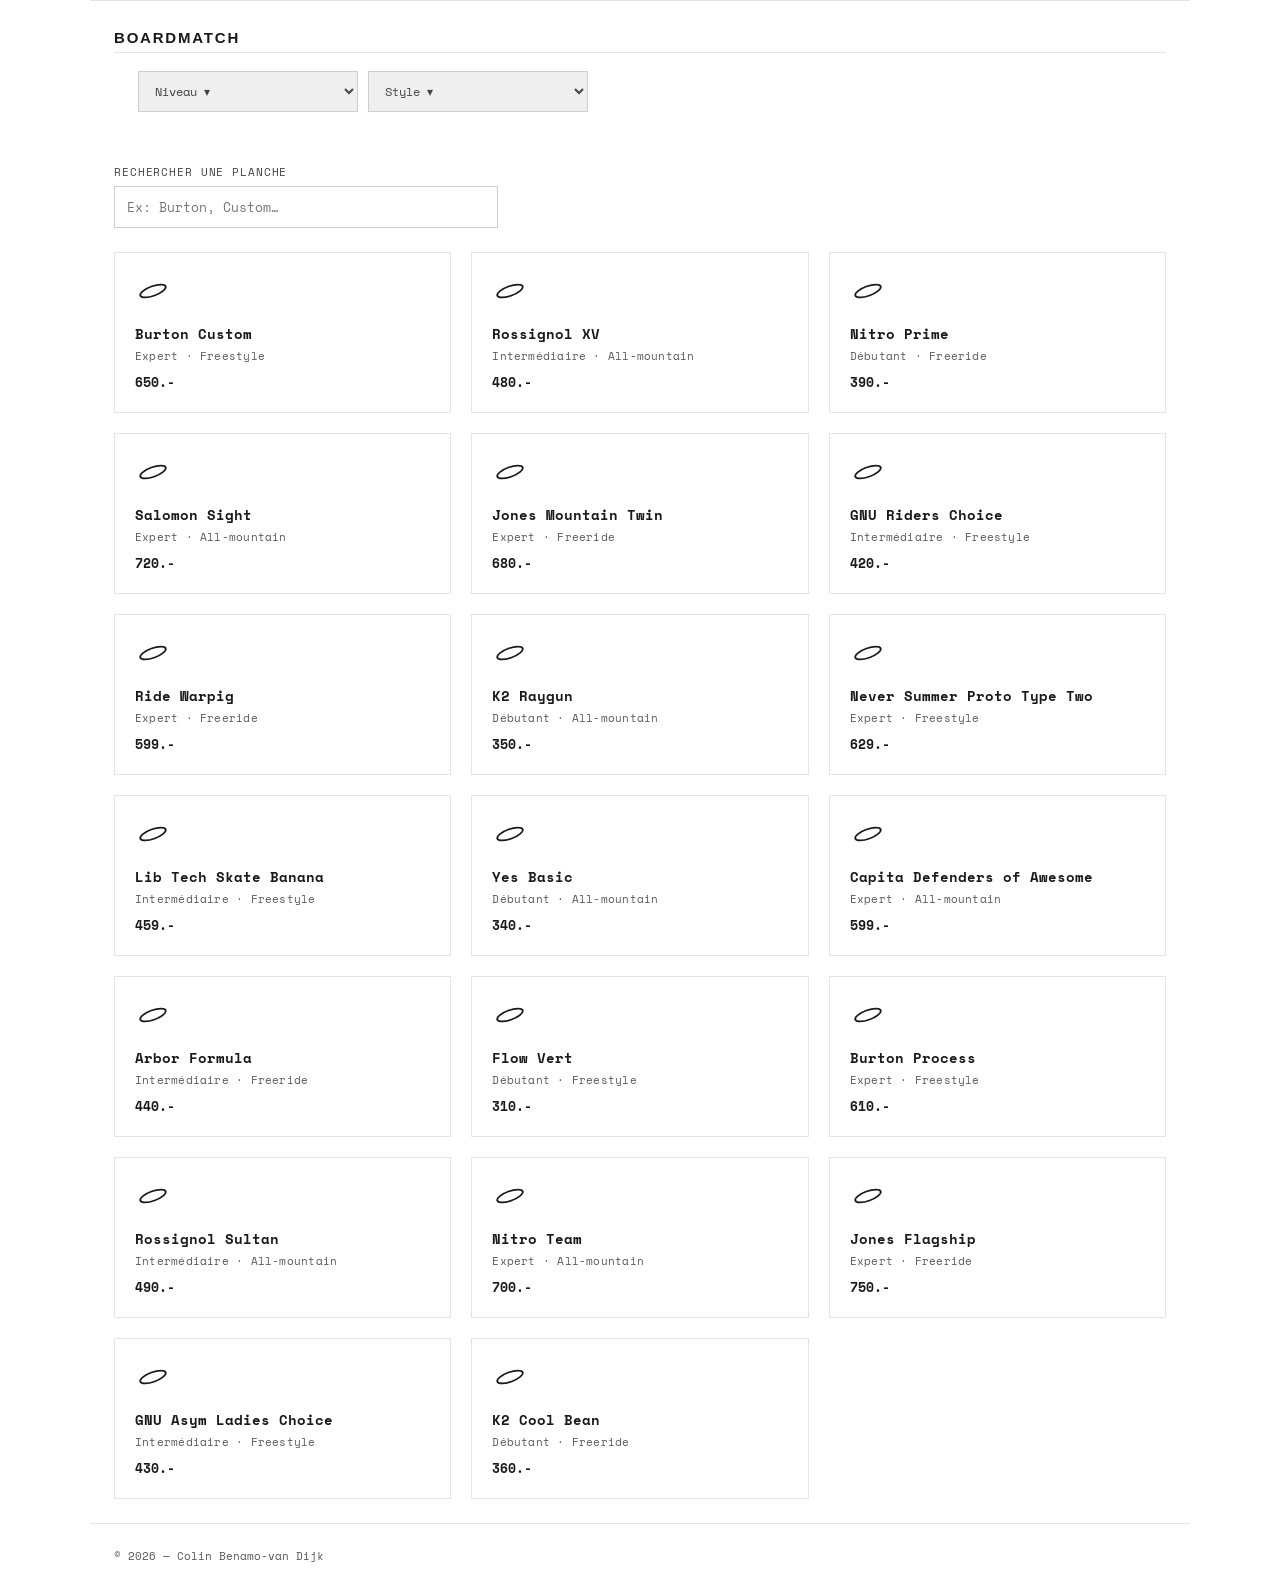
==== commit 7bb22a74: "ajout de la recherche instantanée par marque/modèle sur les planches Co-Authored-By: Claude Opus 5.5" ====
--- a/index.html
+++ b/index.html
@@ -43,20 +43,6 @@
     </section>
 
     <p class="empty" id="empty-state">Aucune planche ne correspond &agrave; ce filtre.</p>
-
-    <section class="contact">
-      <h2>Une question sur une planche ?</h2>
-      <form id="form-contact">
-        <label for="champ-nom">Votre nom</label>
-        <input id="champ-nom" type="text" required>
-
-        <label for="champ-message">Votre question</label>
-        <textarea id="champ-message" required></textarea>
-
-        <button type="submit">Envoyer</button>
-        <p id="confirmation" hidden>&#9989; Merci, votre question a bien &eacute;t&eacute; envoy&eacute;e.</p>
-      </form>
-    </section>
   </main>
 
   <footer class="site-footer">
--- a/style.css
+++ b/style.css
@@ -229,80 +229,3 @@
   outline: none;
   border-color: var(--color-text);
 }
-
-/* formulaire de contact (e3-4) */
-.contact {
-  max-width: 68.75rem;
-  margin: 0 auto;
-  padding: var(--space-4);
-  border-top: 0.0625rem solid var(--color-border);
-}
-
-.contact h2 {
-  font-family: var(--font-title);
-  font-size: 0.9375rem;
-  text-transform: uppercase;
-  letter-spacing: 0.08em;
-  margin-bottom: var(--space-3);
-}
-
-.contact form {
-  display: flex;
-  flex-direction: column;
-  gap: var(--space-2);
-  max-width: 24rem;
-}
-
-.contact label {
-  font-size: 0.6875rem;
-  text-transform: uppercase;
-  letter-spacing: 0.08em;
-  color: var(--color-text-muted);
-}
-
-.contact input[type="text"],
-.contact textarea {
-  border: 0.0625rem solid var(--color-border-strong);
-  padding: 0.625rem 0.75rem;
-  font-size: 0.8125rem;
-  font-family: var(--font-body);
-  color: var(--color-text);
-  resize: vertical;
-  transition: border-color 150ms ease;
-}
-
-.contact input[type="text"]:focus-visible,
-.contact textarea:focus-visible {
-  outline: none;
-  border-color: var(--color-text);
-}
-
-.contact button {
-  align-self: flex-start;
-  margin-top: 0.25rem;
-  border: 0.0625rem solid var(--color-text);
-  background: var(--color-text);
-  color: var(--color-bg);
-  padding: 0.625rem 1.25rem;
-  font-size: 0.75rem;
-  text-transform: uppercase;
-  letter-spacing: 0.08em;
-  font-family: var(--font-body);
-  cursor: pointer;
-  transition: opacity 150ms ease, transform 150ms ease;
-}
-
-.contact button:hover,
-.contact button:focus-visible {
-  opacity: 0.85;
-}
-
-.contact button:active {
-  transform: translateY(0.0625rem);
-}
-
-#confirmation {
-  margin-top: var(--space-2);
-  font-size: 0.8125rem;
-  color: var(--color-text);
-}
